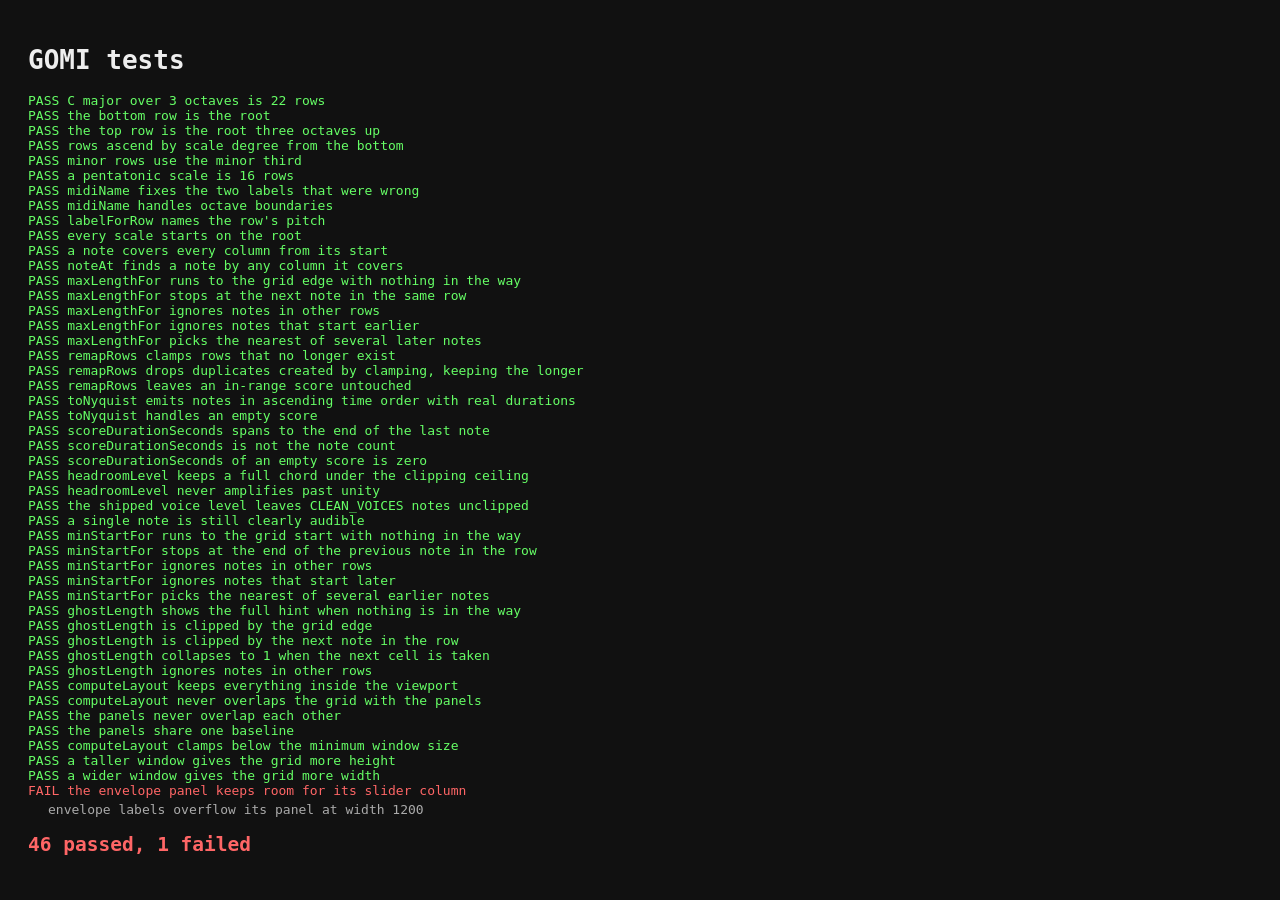
==== tests.html @ 3fa94338 "Let a note be dragged out in either direction A press fixed the note's start, so dragging left of it" ====
<!DOCTYPE html>
<html>
  <head><meta charset="utf-8" /><title>GOMI tests</title>
    <style>
      body { font-family: monospace; background: #111; color: #eee; padding: 20px; }
      .pass { color: #6f6; } .fail { color: #f66; } pre { color: #aaa; margin: 4px 0 12px 20px; }
    </style>
  </head>
  <body>
    <h1>GOMI tests</h1>
    <div id="out"></div>
    <script type="module">
      import { toNyquist } from "./js/nyquist.js";
      import { scoreDurationSeconds } from "./js/ui/Transport.js";
      import { Scale, SCALES, midiName } from "./js/score/Scale.js";
      import { computeLayout, SPACING } from "./js/config.js";
      import { Note, noteAt, maxLengthFor, minStartFor, remapRows, ghostLength } from "./js/score/Note.js";
      import { headroomLevel, FULL_SCALE_PEAK, VOICE_LEVEL, CLEAN_VOICES } from "./js/audio/Voice.js";

      let passed = 0, failed = 0;
      const out = document.getElementById("out");
      function test(name, fn) {
        try { fn(); passed++; out.innerHTML += `<div class="pass">PASS ${name}</div>`; }
        catch (e) { failed++; out.innerHTML += `<div class="fail">FAIL ${name}</div><pre>${e.message}</pre>`; }
      }
      function close(actual, expected, tol = 1e-9) {
        if (Math.abs(actual - expected) > tol) {
          throw new Error(`expected ${expected} +/- ${tol}, got ${actual}`);
        }
      }

      function eq(actual, expected) {
        if (actual !== expected) {
          throw new Error(`expected: ${JSON.stringify(expected)}\nactual:   ${JSON.stringify(actual)}`);
        }
      }














      test("C major over 3 octaves is 22 rows", () => {
        eq(new Scale(48, "major", 3).rowCount, 22);
      });

      test("the bottom row is the root", () => {
        const s = new Scale(48, "major", 3);
        eq(s.midiForRow(s.rowCount - 1), 48);
      });

      test("the top row is the root three octaves up", () => {
        eq(new Scale(48, "major", 3).midiForRow(0), 84);
      });

      test("rows ascend by scale degree from the bottom", () => {
        const s = new Scale(48, "major", 3);
        eq(s.midiForRow(21), 48); // C3
        eq(s.midiForRow(20), 50); // D3
        eq(s.midiForRow(19), 52); // E3
        eq(s.midiForRow(18), 53); // F3
        eq(s.midiForRow(14), 60); // C4, one octave up
      });

      test("minor rows use the minor third", () => {
        const s = new Scale(48, "minor", 3);
        eq(s.midiForRow(19), 51); // Eb3, not E3
      });

      test("a pentatonic scale is 16 rows", () => {
        eq(new Scale(48, "major pentatonic", 3).rowCount, 16);
      });

      test("midiName fixes the two labels that were wrong", () => {
        eq(midiName(64), "E4");   // config.js called this e#4
        eq(midiName(73), "C#5");  // config.js called this d5
      });

      test("midiName handles octave boundaries", () => {
        eq(midiName(60), "C4");
        eq(midiName(59), "B3");
      });

      test("labelForRow names the row's pitch", () => {
        eq(new Scale(48, "major", 3).labelForRow(14), "C4");
      });

      test("every scale starts on the root", () => {
        Object.values(SCALES).forEach((intervals) => eq(intervals[0], 0));
      });


      test("a note covers every column from its start", () => {
        const n = new Note(0, 4, 3);
        eq(n.endCol, 7);
        eq(n.covers(3), false);
        eq(n.covers(4), true);
        eq(n.covers(6), true);
        eq(n.covers(7), false);
      });

      test("noteAt finds a note by any column it covers", () => {
        const notes = [new Note(2, 4, 3)];
        eq(noteAt(notes, 2, 5), notes[0]);
        eq(noteAt(notes, 2, 9), null);
        eq(noteAt(notes, 3, 5), null);
      });

      test("maxLengthFor runs to the grid edge with nothing in the way", () => {
        eq(maxLengthFor([], 0, 60, 68), 8);
      });

      test("maxLengthFor stops at the next note in the same row", () => {
        const notes = [new Note(0, 10, 1)];
        eq(maxLengthFor(notes, 0, 4, 68), 6);
      });

      test("maxLengthFor ignores notes in other rows", () => {
        const notes = [new Note(1, 6, 1)];
        eq(maxLengthFor(notes, 0, 4, 68), 64);
      });

      test("maxLengthFor ignores notes that start earlier", () => {
        const notes = [new Note(0, 1, 1)];
        eq(maxLengthFor(notes, 0, 4, 68), 64);
      });

      test("maxLengthFor picks the nearest of several later notes", () => {
        const notes = [new Note(0, 30, 1), new Note(0, 12, 1), new Note(0, 50, 1)];
        eq(maxLengthFor(notes, 0, 4, 68), 8);
      });

      test("remapRows clamps rows that no longer exist", () => {
        const notes = [new Note(21, 0, 1), new Note(3, 0, 1)];
        const out = remapRows(notes, 16);
        eq(out.length, 2);
        eq(out.filter((n) => n.row === 15).length, 1);
        eq(out.filter((n) => n.row === 3).length, 1);
      });

      test("remapRows drops duplicates created by clamping, keeping the longer", () => {
        const notes = [new Note(21, 0, 1), new Note(20, 0, 4)];
        const out = remapRows(notes, 16);
        eq(out.length, 1);
        eq(out[0].length, 4);
      });

      test("remapRows leaves an in-range score untouched", () => {
        const notes = [new Note(0, 0, 1), new Note(5, 3, 2)];
        eq(remapRows(notes, 22).length, 2);
      });


      test("toNyquist emits notes in ascending time order with real durations", () => {
        const scale = new Scale(48, "major", 3);
        const notes = [new Note(0, 2, 3, "triangle"), new Note(21, 0, 1, "sine")];
        eq(
          toNyquist(notes, scale, 0.5),
          "{\n {0.00 0.50 {sine-instr pitch: 48}} \n {1.00 1.50 {triangle-instr pitch: 84}} \n}"
        );
      });

      test("toNyquist handles an empty score", () => {
        eq(toNyquist([], new Scale(), 0.5), "{\n}");
      });

      test("scoreDurationSeconds spans to the end of the last note", () => {
        eq(scoreDurationSeconds([new Note(0, 4, 3), new Note(1, 0, 1)], 0.5), 3.5);
      });

      test("scoreDurationSeconds is not the note count", () => {
        const stacked = [0, 1, 2, 3, 4].map((r) => new Note(r, 0, 1));
        eq(scoreDurationSeconds(stacked, 0.5), 0.5);
      });

      test("scoreDurationSeconds of an empty score is zero", () => {
        eq(scoreDurationSeconds([], 0.5), 0);
      });


      test("headroomLevel keeps a full chord under the clipping ceiling", () => {
        close(headroomLevel(6, 0.9) * 6 * FULL_SCALE_PEAK, 0.9);
      });

      test("headroomLevel never amplifies past unity", () => {
        eq(headroomLevel(1, 0.9), 1);
      });

      test("the shipped voice level leaves CLEAN_VOICES notes unclipped", () => {
        if (VOICE_LEVEL * CLEAN_VOICES * FULL_SCALE_PEAK > 1) {
          throw new Error(
            `${CLEAN_VOICES} voices reach ` +
            `${(VOICE_LEVEL * CLEAN_VOICES * FULL_SCALE_PEAK).toFixed(3)} at master`
          );
        }
      });

      test("a single note is still clearly audible", () => {
        if (VOICE_LEVEL * FULL_SCALE_PEAK < 0.1) {
          throw new Error(`single note peaks at only ${(VOICE_LEVEL * FULL_SCALE_PEAK).toFixed(3)}`);
        }
      });


      test("minStartFor runs to the grid start with nothing in the way", () => {
        eq(minStartFor([], 0, 6), 0);
      });

      test("minStartFor stops at the end of the previous note in the row", () => {
        eq(minStartFor([new Note(0, 1, 2)], 0, 6), 3);
      });

      test("minStartFor ignores notes in other rows", () => {
        eq(minStartFor([new Note(5, 1, 2)], 0, 6), 0);
      });

      test("minStartFor ignores notes that start later", () => {
        eq(minStartFor([new Note(0, 8, 2)], 0, 6), 0);
      });

      test("minStartFor picks the nearest of several earlier notes", () => {
        eq(minStartFor([new Note(0, 0, 1), new Note(0, 3, 1)], 0, 6), 4);
      });

      test("ghostLength shows the full hint when nothing is in the way", () => {
        eq(ghostLength([], 0, 10, 68, 3), 3);
      });

      test("ghostLength is clipped by the grid edge", () => {
        eq(ghostLength([], 0, 66, 68, 3), 2);
      });

      test("ghostLength is clipped by the next note in the row", () => {
        eq(ghostLength([new Note(0, 12, 1)], 0, 10, 68, 3), 2);
      });

      test("ghostLength collapses to 1 when the next cell is taken", () => {
        eq(ghostLength([new Note(0, 11, 1)], 0, 10, 68, 3), 1);
      });

      test("ghostLength ignores notes in other rows", () => {
        eq(ghostLength([new Note(5, 11, 1)], 0, 10, 68, 3), 3);
      });


      const boxesOverlap = (a, b) =>
        a.x < b.x + b.w && b.x < a.x + a.w && a.y < b.y + b.h && b.y < a.y + a.h;

      test("computeLayout keeps everything inside the viewport", () => {
        for (const [w, h] of [[1280, 720], [1440, 900], [1512, 860], [1920, 1080]]) {
          const L = computeLayout(w, h);
          for (const [name, box] of Object.entries({ grid: L.grid, amp: L.amp, env: L.env, fft: L.fft, buttons: L.buttons })) {
            if (box.x < 0 || box.y < 0 || box.x + box.w > L.w || box.y + box.h > L.h) {
              throw new Error(`${name} escapes the viewport at ${w}x${h}: ` + JSON.stringify(box));
            }
          }
        }
      });

      test("computeLayout never overlaps the grid with the panels", () => {
        for (const [w, h] of [[1280, 720], [1440, 900], [1512, 860]]) {
          const L = computeLayout(w, h);
          for (const [name, box] of Object.entries({ amp: L.amp, env: L.env, fft: L.fft, buttons: L.buttons })) {
            if (boxesOverlap(L.grid, box)) throw new Error(`${name} overlaps the grid at ${w}x${h}`);
          }
        }
      });

      test("the panels never overlap each other", () => {
        const L = computeLayout(1280, 720);
        const boxes = [["amp", L.amp], ["env", L.env], ["fft", L.fft], ["buttons", L.buttons]];
        for (let i = 0; i < boxes.length; i++) {
          for (let j = i + 1; j < boxes.length; j++) {
            if (boxesOverlap(boxes[i][1], boxes[j][1])) {
              throw new Error(`${boxes[i][0]} overlaps ${boxes[j][0]}`);
            }
          }
        }
      });

      test("the panels share one baseline", () => {
        const L = computeLayout(1512, 860);
        eq(L.amp.y, L.env.y);
        eq(L.fft.y, L.env.y);
        eq(L.amp.y + L.amp.h, L.env.y + L.env.h);
      });

      test("computeLayout clamps below the minimum window size", () => {
        const L = computeLayout(400, 300);
        eq(L.w, SPACING.minW);
        eq(L.h, SPACING.minH);
      });

      test("a taller window gives the grid more height", () => {
        const short = computeLayout(1440, 700);
        const tall = computeLayout(1440, 1000);
        if (tall.grid.h <= short.grid.h) throw new Error("grid did not grow with the window");
      });

      test("a wider window gives the grid more width", () => {
        const narrow = computeLayout(1280, 800);
        const wide = computeLayout(1920, 800);
        if (wide.grid.w <= narrow.grid.w) throw new Error("grid did not widen with the window");
      });

      test("the envelope panel keeps room for its slider column", () => {
        for (const w of [1200, 1280, 1440, 1920]) {
          const L = computeLayout(w, 800);
          if (L.env.labelX + 120 > L.env.x + L.env.w) {
            throw new Error(`envelope labels overflow its panel at width ${w}`);
          }
        }
      });

      out.innerHTML += `<h2 class="${failed ? "fail" : "pass"}">${passed} passed, ${failed} failed</h2>`;
    </script>
  </body>
</html>
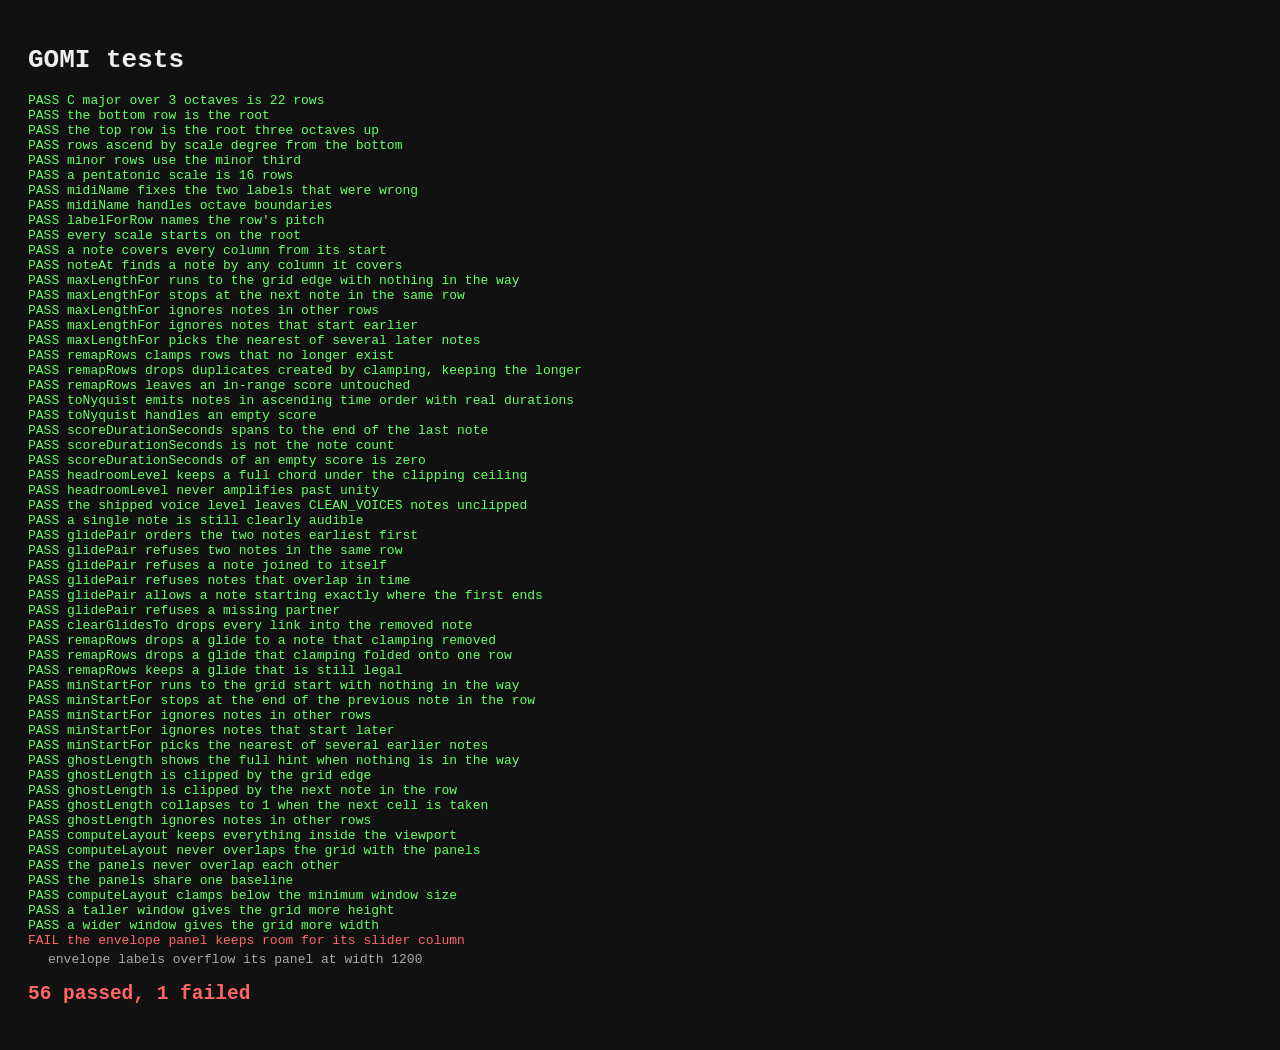
==== commit 3620a292: "Let a note glide into a note in another row Press a note and drag onto another to join them: the ear" ====
--- a/tests.html
+++ b/tests.html
@@ -14,7 +14,10 @@
       import { scoreDurationSeconds } from "./js/ui/Transport.js";
       import { Scale, SCALES, midiName } from "./js/score/Scale.js";
       import { computeLayout, SPACING } from "./js/config.js";
-      import { Note, noteAt, maxLengthFor, minStartFor, remapRows, ghostLength } from "./js/score/Note.js";
+      import {
+        Note, noteAt, maxLengthFor, minStartFor, remapRows, ghostLength,
+        glidePair, clearGlidesTo,
+      } from "./js/score/Note.js";
       import { headroomLevel, FULL_SCALE_PEAK, VOICE_LEVEL, CLEAN_VOICES } from "./js/audio/Voice.js";
 
       let passed = 0, failed = 0;
@@ -210,6 +213,72 @@
       });
 
 
+      test("glidePair orders the two notes earliest first", () => {
+        const a = new Note(0, 8, 1), b = new Note(3, 2, 1);
+        const pair = glidePair(a, b);
+        eq(pair.first, b);
+        eq(pair.second, a);
+      });
+
+      test("glidePair refuses two notes in the same row", () => {
+        eq(glidePair(new Note(0, 0, 1), new Note(0, 4, 1)), null);
+      });
+
+      test("glidePair refuses a note joined to itself", () => {
+        const a = new Note(0, 0, 1);
+        eq(glidePair(a, a), null);
+      });
+
+      test("glidePair refuses notes that overlap in time", () => {
+        eq(glidePair(new Note(0, 0, 5), new Note(3, 2, 1)), null);
+      });
+
+      test("glidePair allows a note starting exactly where the first ends", () => {
+        const a = new Note(0, 0, 2), b = new Note(3, 2, 1);
+        eq(glidePair(a, b).second, b);
+      });
+
+      test("glidePair refuses a missing partner", () => {
+        eq(glidePair(new Note(0, 0, 1), null), null);
+      });
+
+      test("clearGlidesTo drops every link into the removed note", () => {
+        const gone = new Note(0, 4, 1);
+        const a = new Note(1, 0, 1), b = new Note(2, 0, 1), c = new Note(3, 0, 1);
+        a.glideTo = gone;
+        b.glideTo = gone;
+        c.glideTo = a;
+        clearGlidesTo([a, b, c], gone);
+        eq(a.glideTo, null);
+        eq(b.glideTo, null);
+        eq(c.glideTo, a);
+      });
+
+      test("remapRows drops a glide to a note that clamping removed", () => {
+        const a = new Note(0, 0, 1);
+        const b = new Note(9, 4, 1);
+        a.glideTo = b;
+        const kept = remapRows([a, b, new Note(9, 4, 3)], 5);
+        eq(kept.length, 2);
+        eq(a.glideTo, null);
+      });
+
+      test("remapRows drops a glide that clamping folded onto one row", () => {
+        const a = new Note(6, 0, 1);
+        const b = new Note(9, 4, 1);
+        a.glideTo = b;
+        remapRows([a, b], 5);
+        eq(a.glideTo, null);
+      });
+
+      test("remapRows keeps a glide that is still legal", () => {
+        const a = new Note(0, 0, 1);
+        const b = new Note(3, 4, 1);
+        a.glideTo = b;
+        remapRows([a, b], 5);
+        eq(a.glideTo, b);
+      });
+
       test("minStartFor runs to the grid start with nothing in the way", () => {
         eq(minStartFor([], 0, 6), 0);
       });
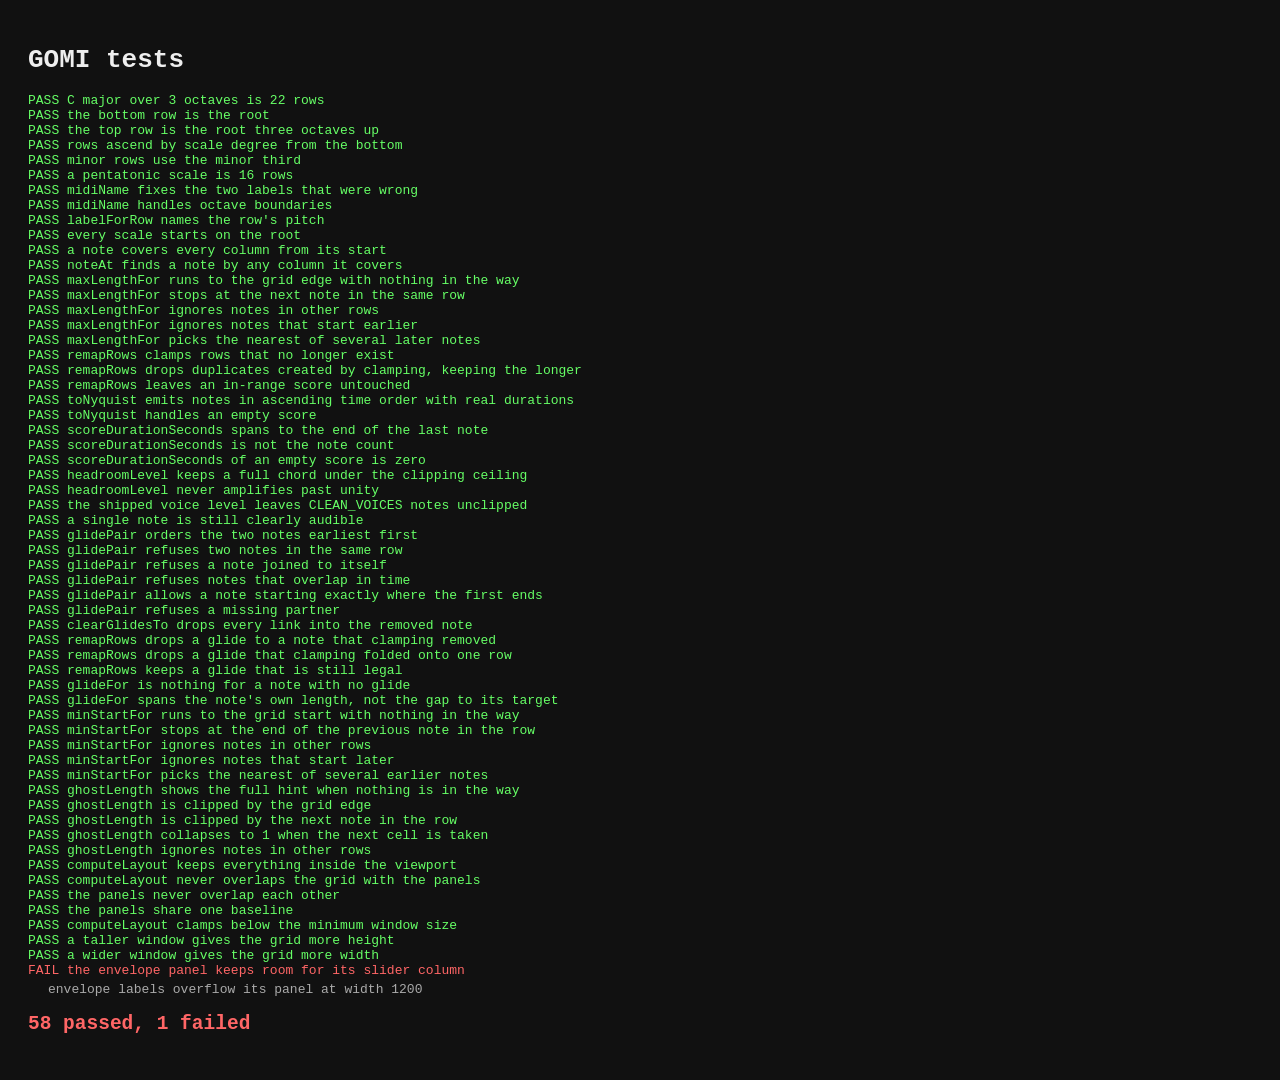
==== commit 9ade296f: "Time a glide to the note that makes it, not to its target The ramp ran from the note's start to the " ====
--- a/tests.html
+++ b/tests.html
@@ -11,7 +11,7 @@
     <div id="out"></div>
     <script type="module">
       import { toNyquist } from "./js/nyquist.js";
-      import { scoreDurationSeconds } from "./js/ui/Transport.js";
+      import { scoreDurationSeconds, glideFor } from "./js/ui/Transport.js";
       import { Scale, SCALES, midiName } from "./js/score/Scale.js";
       import { computeLayout, SPACING } from "./js/config.js";
       import {
@@ -279,6 +279,20 @@
         eq(a.glideTo, b);
       });
 
+      const stubScore = { freqForRow: (row) => row * 10 };
+
+      test("glideFor is nothing for a note with no glide", () => {
+        eq(glideFor(new Note(0, 0, 2), stubScore, 0.5), undefined);
+      });
+
+      test("glideFor spans the note's own length, not the gap to its target", () => {
+        const a = new Note(0, 4, 3);
+        a.glideTo = new Note(6, 20, 1);
+        const glide = glideFor(a, stubScore, 0.5);
+        eq(glide.seconds, 1.5);
+        eq(glide.freq, 60);
+      });
+
       test("minStartFor runs to the grid start with nothing in the way", () => {
         eq(minStartFor([], 0, 6), 0);
       });
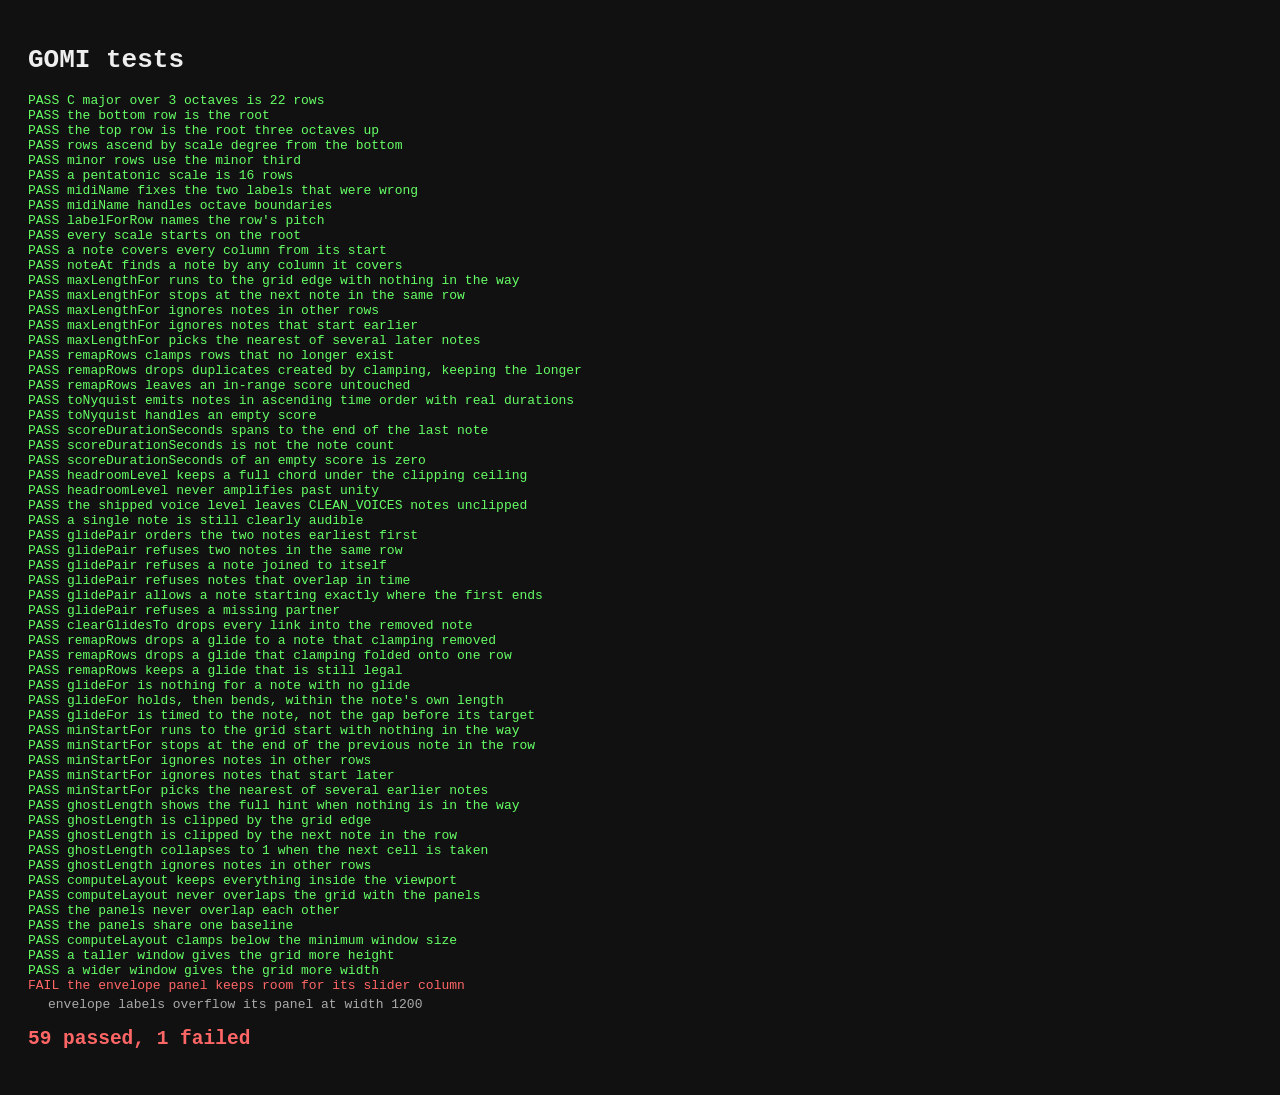
==== commit c59ce3dc: "Let a gliding note sound before it starts moving Bending from the note's first instant left it no pi" ====
--- a/tests.html
+++ b/tests.html
@@ -285,12 +285,21 @@
         eq(glideFor(new Note(0, 0, 2), stubScore, 0.5), undefined);
       });
 
-      test("glideFor spans the note's own length, not the gap to its target", () => {
+      test("glideFor holds, then bends, within the note's own length", () => {
         const a = new Note(0, 4, 3);
         a.glideTo = new Note(6, 20, 1);
         const glide = glideFor(a, stubScore, 0.5);
-        eq(glide.seconds, 1.5);
+        close(glide.hold, 1.0);
+        close(glide.seconds, 0.5);
+        close(glide.hold + glide.seconds, 1.5); // the note's own length
         eq(glide.freq, 60);
+      });
+
+      test("glideFor is timed to the note, not the gap before its target", () => {
+        const near = new Note(0, 0, 2), far = new Note(0, 0, 2);
+        near.glideTo = new Note(6, 2, 1);
+        far.glideTo = new Note(6, 40, 1);
+        close(glideFor(near, stubScore, 0.5).seconds, glideFor(far, stubScore, 0.5).seconds);
       });
 
       test("minStartFor runs to the grid start with nothing in the way", () => {
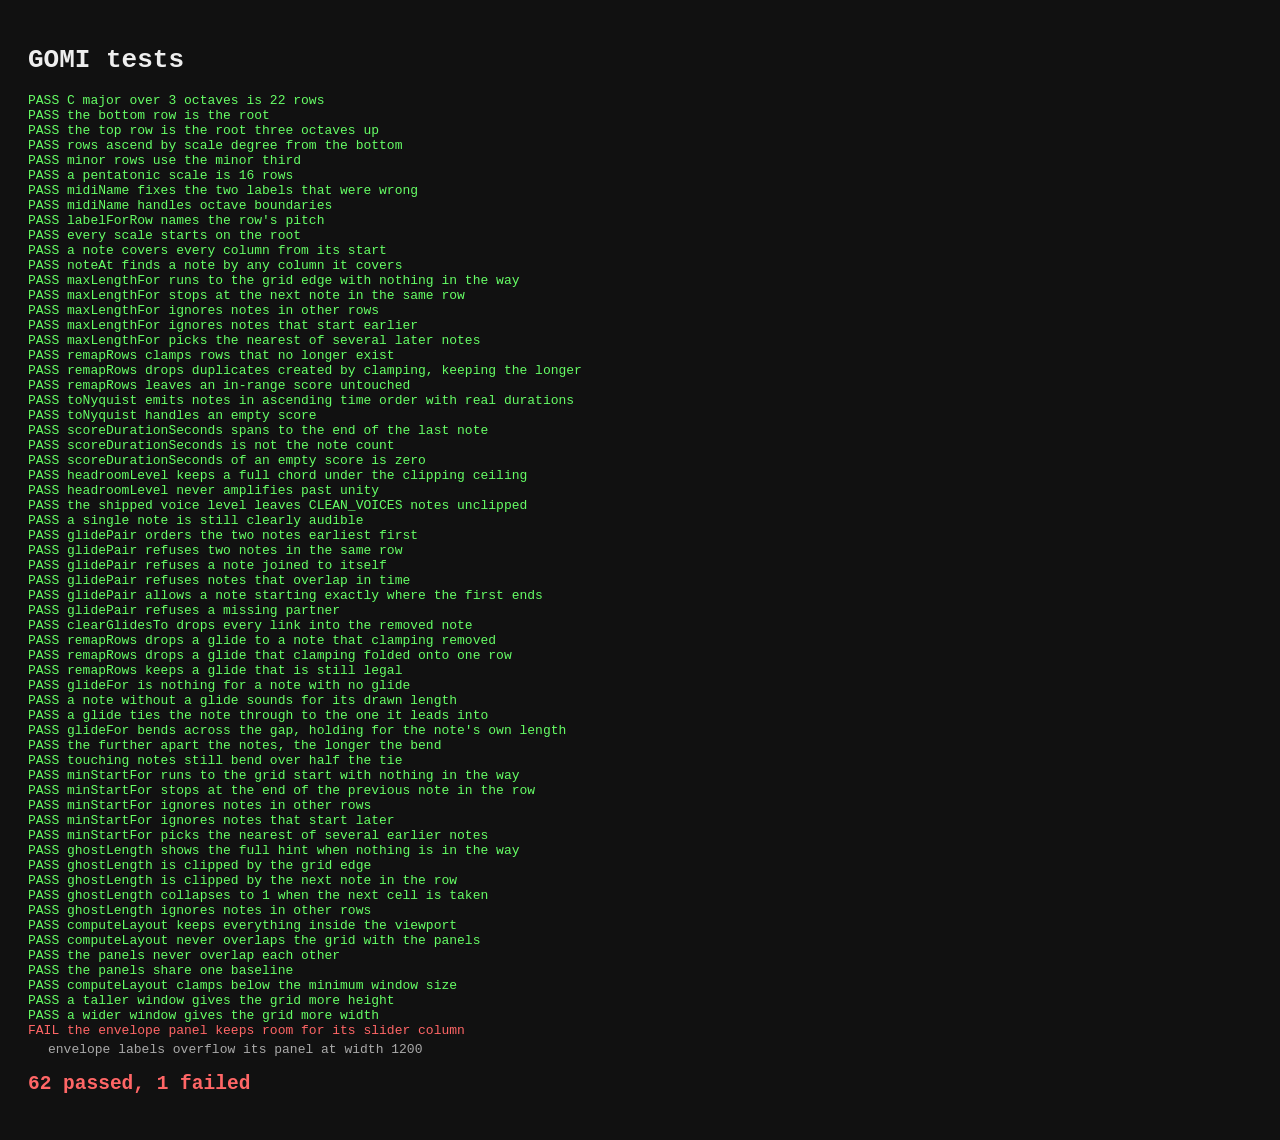
==== commit 41fa59e0: "Let a glide tie its notes together A slide is meant to last as long as the distance it was dragged a" ====
--- a/tests.html
+++ b/tests.html
@@ -11,7 +11,7 @@
     <div id="out"></div>
     <script type="module">
       import { toNyquist } from "./js/nyquist.js";
-      import { scoreDurationSeconds, glideFor } from "./js/ui/Transport.js";
+      import { scoreDurationSeconds, glideFor, soundingSeconds } from "./js/ui/Transport.js";
       import { Scale, SCALES, midiName } from "./js/score/Scale.js";
       import { computeLayout, SPACING } from "./js/config.js";
       import {
@@ -285,21 +285,41 @@
         eq(glideFor(new Note(0, 0, 2), stubScore, 0.5), undefined);
       });
 
-      test("glideFor holds, then bends, within the note's own length", () => {
+      test("a note without a glide sounds for its drawn length", () => {
+        close(soundingSeconds(new Note(0, 4, 3), 0.5), 1.5);
+      });
+
+      test("a glide ties the note through to the one it leads into", () => {
+        const a = new Note(0, 4, 3);
+        a.glideTo = new Note(6, 20, 1);
+        close(soundingSeconds(a, 0.5), 8); // cols 4 to 20, not the drawn 3
+      });
+
+      test("glideFor bends across the gap, holding for the note's own length", () => {
         const a = new Note(0, 4, 3);
         a.glideTo = new Note(6, 20, 1);
         const glide = glideFor(a, stubScore, 0.5);
-        close(glide.hold, 1.0);
-        close(glide.seconds, 0.5);
-        close(glide.hold + glide.seconds, 1.5); // the note's own length
+        close(glide.hold, 1.5);    // the drawn length
+        close(glide.seconds, 6.5); // the rest of the way to the target
+        close(glide.hold + glide.seconds, 8);
         eq(glide.freq, 60);
       });
 
-      test("glideFor is timed to the note, not the gap before its target", () => {
+      test("the further apart the notes, the longer the bend", () => {
         const near = new Note(0, 0, 2), far = new Note(0, 0, 2);
-        near.glideTo = new Note(6, 2, 1);
+        near.glideTo = new Note(6, 4, 1);
         far.glideTo = new Note(6, 40, 1);
-        close(glideFor(near, stubScore, 0.5).seconds, glideFor(far, stubScore, 0.5).seconds);
+        if (glideFor(far, stubScore, 0.5).seconds <= glideFor(near, stubScore, 0.5).seconds) {
+          throw new Error("a distant target did not lengthen the bend");
+        }
+      });
+
+      test("touching notes still bend over half the tie", () => {
+        const a = new Note(0, 4, 3);
+        a.glideTo = new Note(6, 7, 1); // starts exactly where a ends: no gap
+        const glide = glideFor(a, stubScore, 0.5);
+        close(glide.hold, 0.75);
+        close(glide.seconds, 0.75);
       });
 
       test("minStartFor runs to the grid start with nothing in the way", () => {
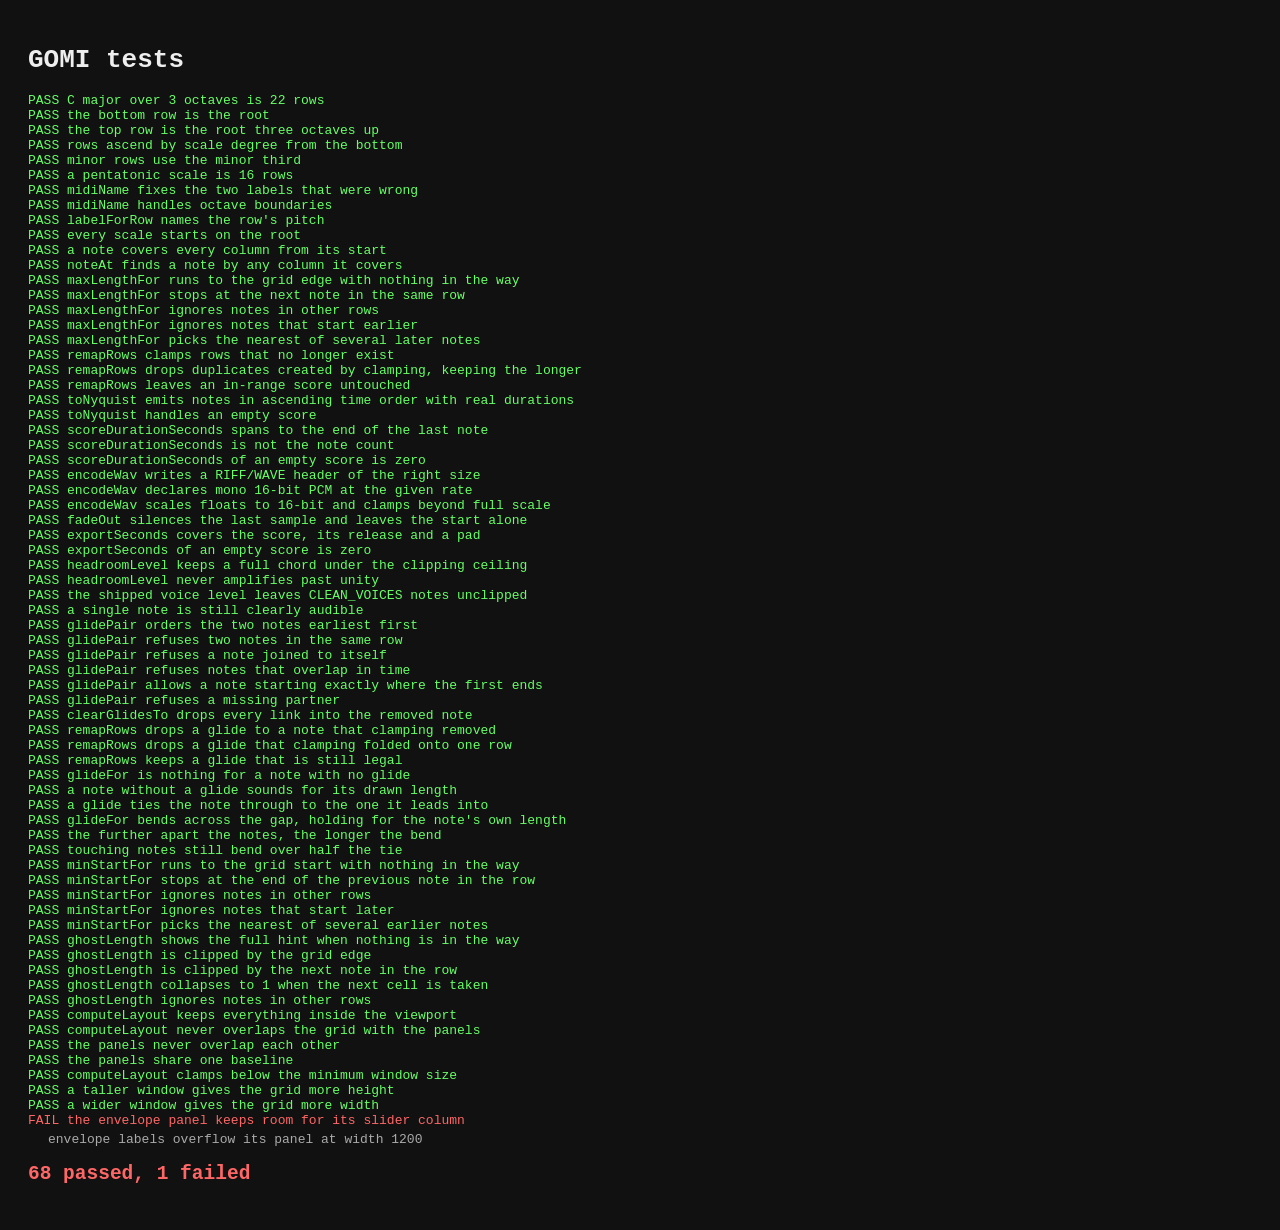
==== commit f61322e7: "Export the score as a wav GOMI could write a Nyquist score but not the sound it makes, so hearing a " ====
--- a/tests.html
+++ b/tests.html
@@ -11,7 +11,8 @@
     <div id="out"></div>
     <script type="module">
       import { toNyquist } from "./js/nyquist.js";
-      import { scoreDurationSeconds, glideFor, soundingSeconds } from "./js/ui/Transport.js";
+      import { scoreDurationSeconds, glideFor, soundingSeconds, exportSeconds } from "./js/ui/Transport.js";
+      import { encodeWav, fadeOut } from "./js/audio/wav.js";
       import { Scale, SCALES, midiName } from "./js/score/Scale.js";
       import { computeLayout, SPACING } from "./js/config.js";
       import {
@@ -188,6 +189,55 @@
         eq(scoreDurationSeconds([], 0.5), 0);
       });
 
+
+      const readAscii = (view, at, len) =>
+        String.fromCharCode(...Array.from({ length: len }, (_, i) => view.getUint8(at + i)));
+
+      test("encodeWav writes a RIFF/WAVE header of the right size", () => {
+        const view = new DataView(encodeWav(new Float32Array(100), 48000));
+        eq(view.byteLength, 44 + 200); // header plus two bytes a sample
+        eq(readAscii(view, 0, 4), "RIFF");
+        eq(readAscii(view, 8, 4), "WAVE");
+        eq(readAscii(view, 12, 4), "fmt ");
+        eq(readAscii(view, 36, 4), "data");
+        eq(view.getUint32(4, true), 36 + 200);
+        eq(view.getUint32(40, true), 200);
+      });
+
+      test("encodeWav declares mono 16-bit PCM at the given rate", () => {
+        const view = new DataView(encodeWav(new Float32Array(4), 44100));
+        eq(view.getUint16(20, true), 1);      // PCM
+        eq(view.getUint16(22, true), 1);      // channels
+        eq(view.getUint32(24, true), 44100);  // sample rate
+        eq(view.getUint32(28, true), 88200);  // byte rate
+        eq(view.getUint16(32, true), 2);      // block align
+        eq(view.getUint16(34, true), 16);     // bits
+      });
+
+      test("encodeWav scales floats to 16-bit and clamps beyond full scale", () => {
+        const view = new DataView(encodeWav(new Float32Array([0, 1, -1, 2, -2]), 48000));
+        eq(view.getInt16(44, true), 0);
+        eq(view.getInt16(46, true), 32767);
+        eq(view.getInt16(48, true), -32768);
+        eq(view.getInt16(50, true), 32767);  // clamped, not wrapped
+        eq(view.getInt16(52, true), -32768);
+      });
+
+      test("fadeOut silences the last sample and leaves the start alone", () => {
+        const faded = fadeOut(new Float32Array(100).fill(1), 1000, 0.01); // 10 samples
+        eq(faded[0], 1);
+        eq(faded[89], 1);
+        eq(faded[99], 0);
+        if (!(faded[95] > 0 && faded[95] < 1)) throw new Error("no ramp across the fade");
+      });
+
+      test("exportSeconds covers the score, its release and a pad", () => {
+        close(exportSeconds([new Note(0, 0, 2)], 0.5, 1), 2.2);
+      });
+
+      test("exportSeconds of an empty score is zero", () => {
+        eq(exportSeconds([], 0.5, 1), 0);
+      });
 
       test("headroomLevel keeps a full chord under the clipping ceiling", () => {
         close(headroomLevel(6, 0.9) * 6 * FULL_SCALE_PEAK, 0.9);
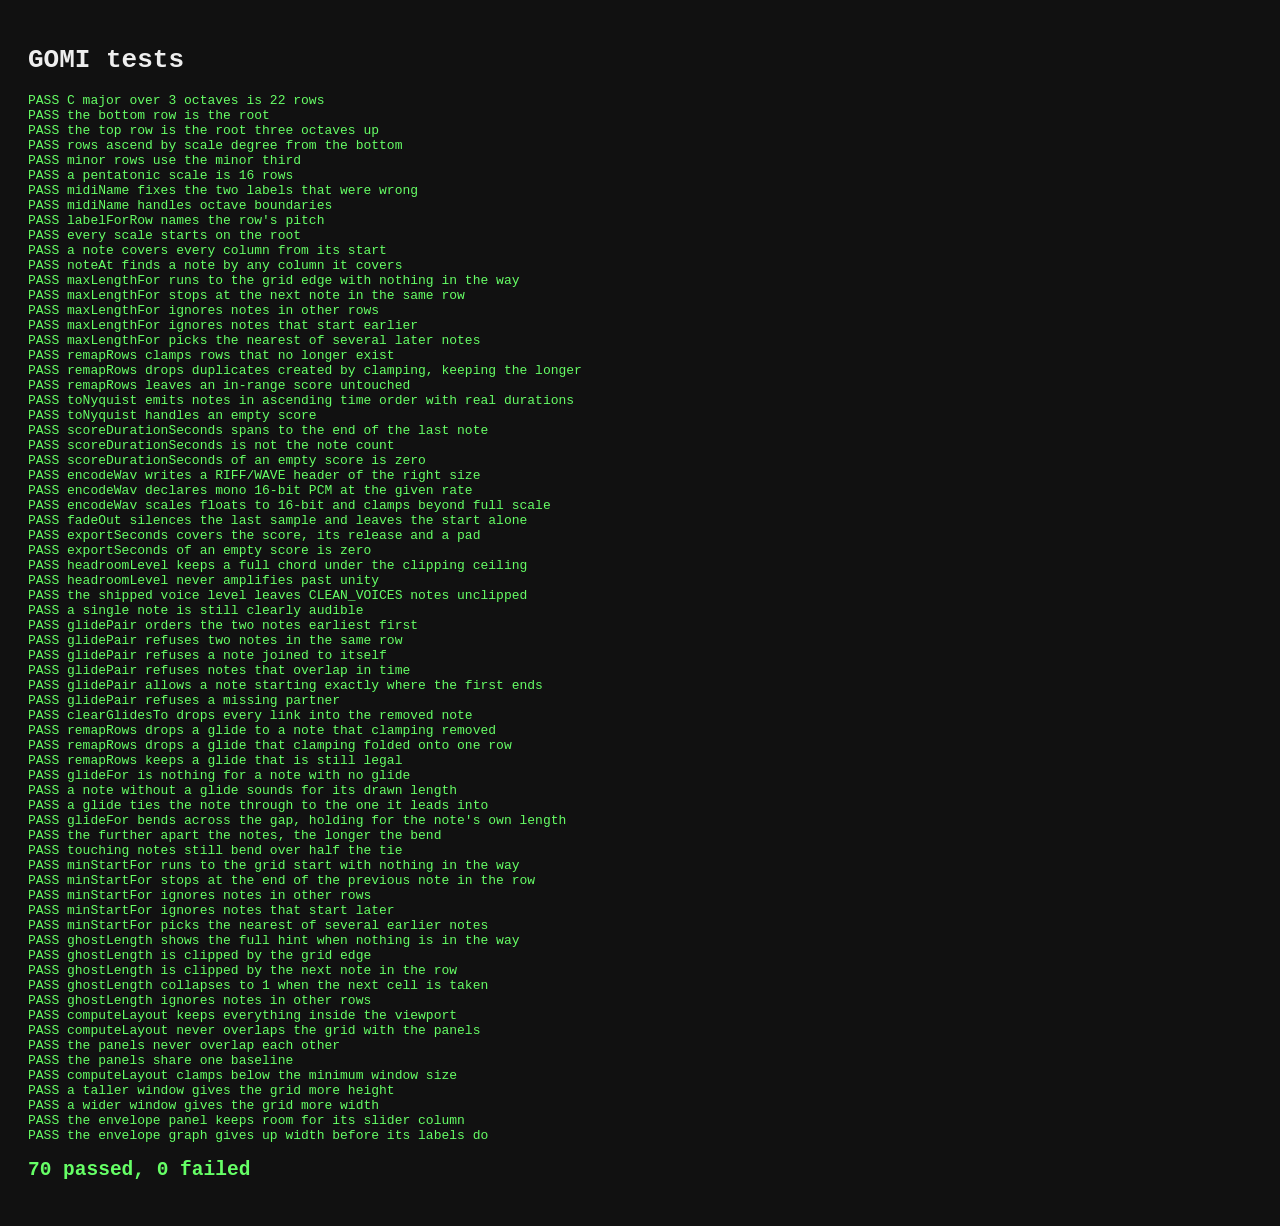
==== commit cb983e81: "Keep the envelope's labels inside its panel At the narrowest window the graph took half the panel an" ====
--- a/tests.html
+++ b/tests.html
@@ -14,7 +14,7 @@
       import { scoreDurationSeconds, glideFor, soundingSeconds, exportSeconds } from "./js/ui/Transport.js";
       import { encodeWav, fadeOut } from "./js/audio/wav.js";
       import { Scale, SCALES, midiName } from "./js/score/Scale.js";
-      import { computeLayout, SPACING } from "./js/config.js";
+      import { computeLayout, SPACING, ENV } from "./js/config.js";
       import {
         Note, noteAt, maxLengthFor, minStartFor, remapRows, ghostLength,
         glidePair, clearGlidesTo,
@@ -474,12 +474,21 @@
       });
 
       test("the envelope panel keeps room for its slider column", () => {
-        for (const w of [1200, 1280, 1440, 1920]) {
+        for (const w of [SPACING.minW, 1200, 1280, 1440, 1920]) {
           const L = computeLayout(w, 800);
-          if (L.env.labelX + 120 > L.env.x + L.env.w) {
+          if (L.env.labelX + ENV.labelW > L.env.x + L.env.w) {
             throw new Error(`envelope labels overflow its panel at width ${w}`);
           }
         }
+      });
+
+      test("the envelope graph gives up width before its labels do", () => {
+        const tight = computeLayout(SPACING.minW, 800);
+        const roomy = computeLayout(1920, 800);
+        if (tight.env.graphW >= Math.round(tight.env.w * 0.5)) {
+          throw new Error("the graph did not yield to the slider column");
+        }
+        eq(roomy.env.graphW, Math.round(roomy.env.w * 0.5)); // untouched with room
       });
 
       out.innerHTML += `<h2 class="${failed ? "fail" : "pass"}">${passed} passed, ${failed} failed</h2>`;
